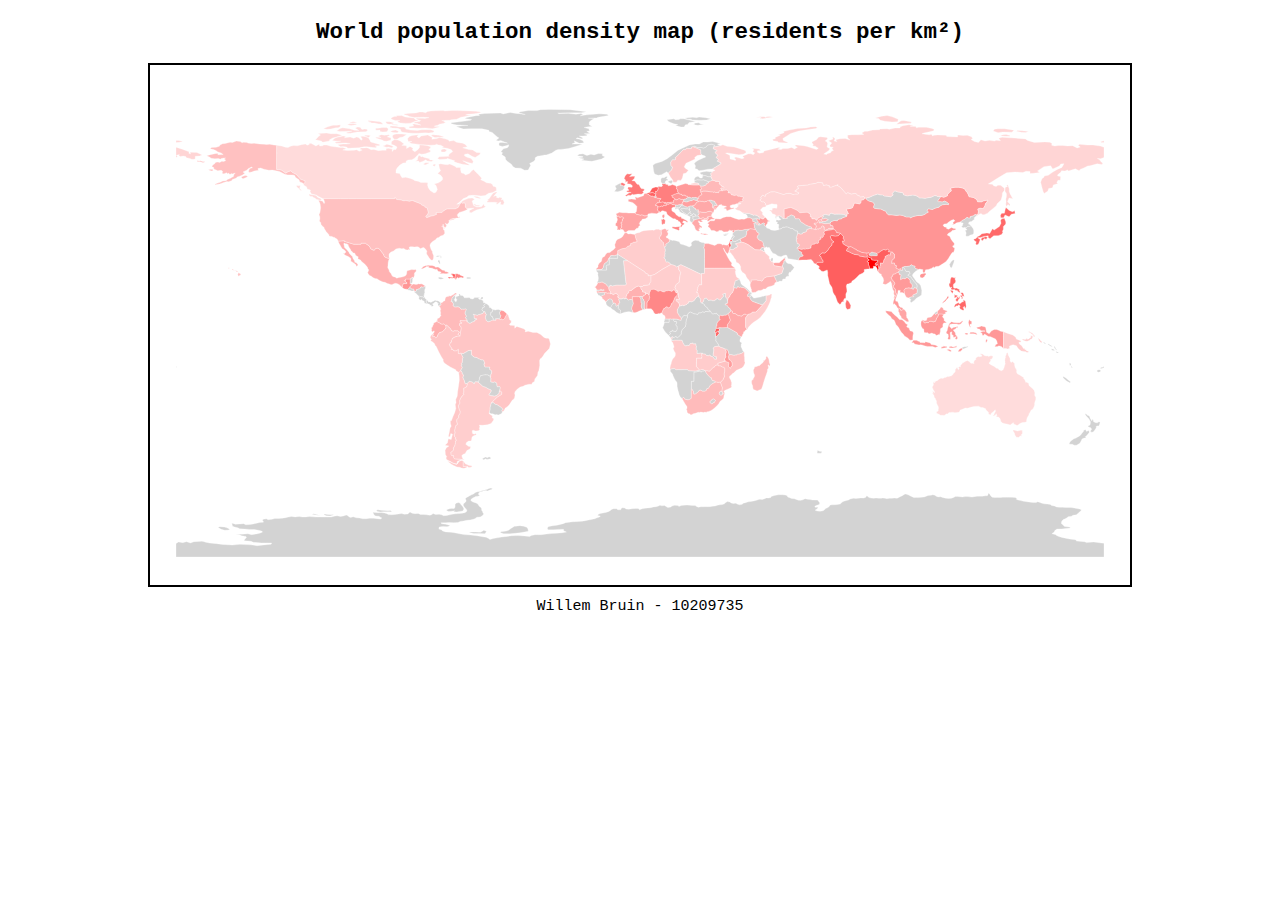
==== homework/week6/d3map/d3map.html @ dbd6b0fc "Week 6" ====
<!DOCTYPE html>
<html>
<head>
<title>KNMI Graph</title>
    <link rel="stylesheet" type="text/css" href="d3map.css">
</head>

<body>
    <div class="title"> <h2> World population density map (residents per km&#178;) </h2></div>
    <!-- JSON object containing data -->
    <div id="container1" style="height: 500px; width: 960px"></div>
    <!-- Datamaps Source -->
    <script src="datamaps-all.js"></script>
    <script src="countries.js"></script>
    <script src="d3map.js"></script>
    <br>
    <div class="title">  Willem Bruin - 10209735 </div>


</html>
---- homework/week6/d3map/d3map.css ----
body {
  font: 10px sans-serif;
}

.title {
    text-align: center;
    font: 15px Courier New, sans-serif;
}

#container1 {
    margin: auto;
    width: 60%;
    border:2px solid #000000;
    padding: 10px;
    z-index: 0;
    text-align: center;
    font: 15px Courier New, sans-serif;
}

.axis path,
.axis line {
  fill: none;
  stroke: #000;
  shape-rendering: crispEdges;
}

.x.axis path {
  display: none;
}

.line {
  fill: none;
  stroke: steelblue;
  stroke-width: 1.5px;
}
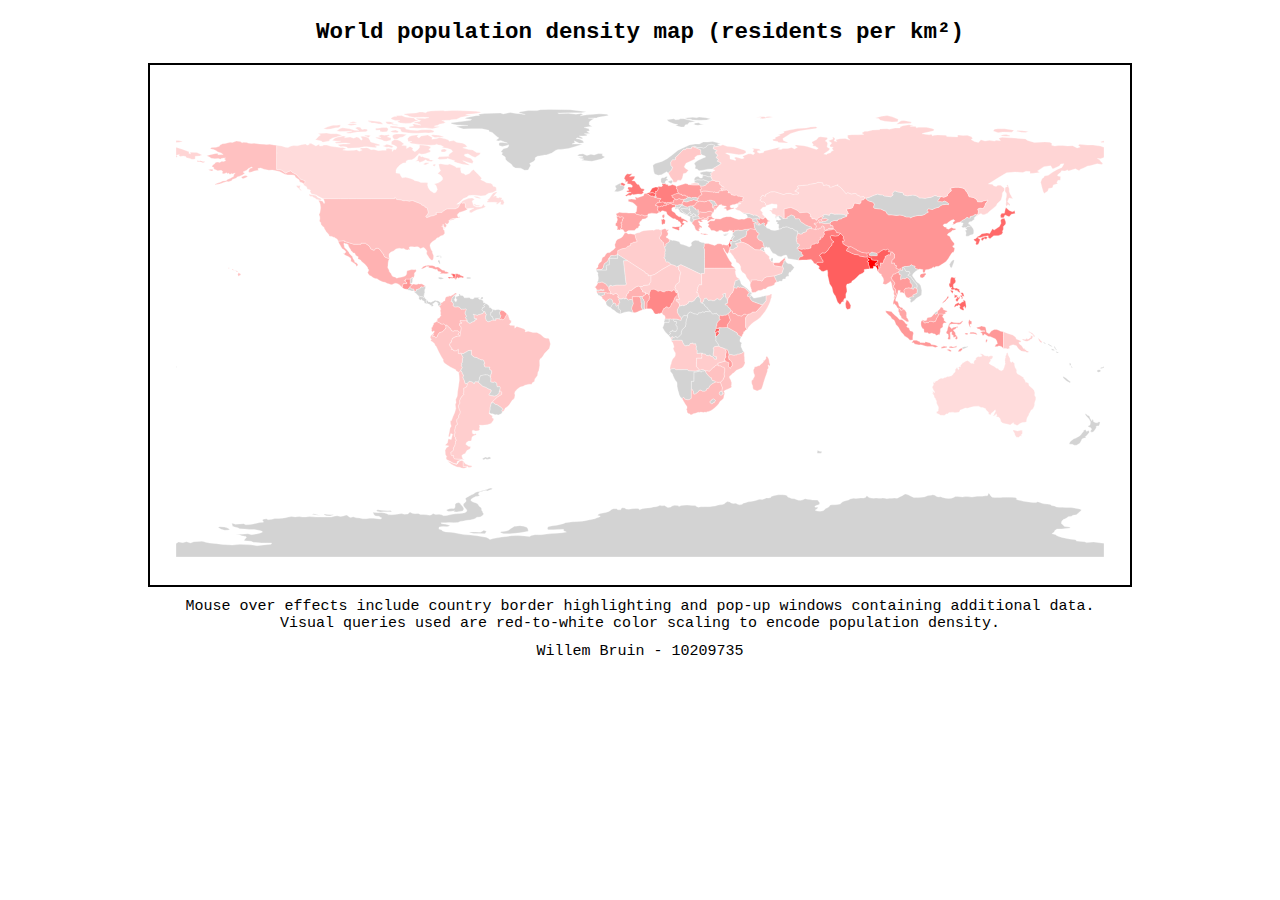
==== commit 411ebcd0: "week6" ====
--- a/homework/week6/d3map/d3map.html
+++ b/homework/week6/d3map/d3map.html
@@ -7,13 +7,15 @@
 
 <body>
     <div class="title"> <h2> World population density map (residents per km&#178;) </h2></div>
-    <!-- JSON object containing data -->
-    <div id="container1" style="height: 500px; width: 960px"></div>
+    <div id="container1" style="position: relative; height: 500px; width: 960px"></div>
     <!-- Datamaps Source -->
     <script src="datamaps-all.js"></script>
     <script src="countries.js"></script>
     <script src="d3map.js"></script>
     <br>
+    <div class="title">  Mouse over effects include country border highlighting and pop-up windows containing additional data. <br>
+        Visual queries used are red-to-white color scaling to encode population density. </div>
+    <br>
     <div class="title">  Willem Bruin - 10209735 </div>
 
 
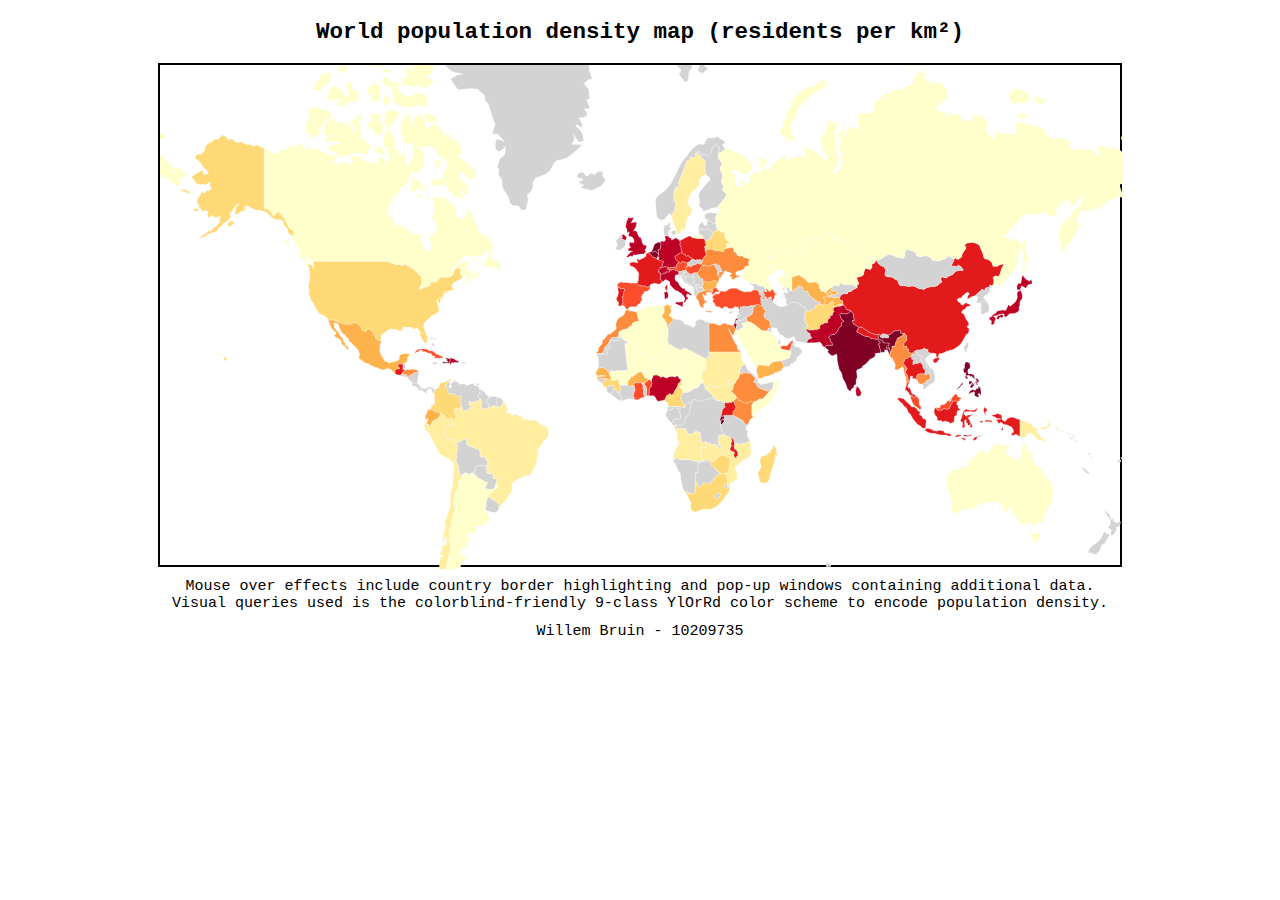
==== commit e34f2276: "d3map final update" ====
--- a/homework/week6/d3map/d3map.html
+++ b/homework/week6/d3map/d3map.html
@@ -9,12 +9,14 @@
     <div class="title"> <h2> World population density map (residents per km&#178;) </h2></div>
     <div id="container1" style="position: relative; height: 500px; width: 960px"></div>
     <!-- Datamaps Source -->
+    <script src="d3.js" charset="utf-8"></script>
+    <script src="topojson.js"></script>
     <script src="datamaps-all.js"></script>
     <script src="countries.js"></script>
     <script src="d3map.js"></script>
     <br>
     <div class="title">  Mouse over effects include country border highlighting and pop-up windows containing additional data. <br>
-        Visual queries used are red-to-white color scaling to encode population density. </div>
+        Visual queries used is the colorblind-friendly 9-class YlOrRd color scheme to encode population density. </div>
     <br>
     <div class="title">  Willem Bruin - 10209735 </div>
 
--- a/homework/week6/d3map/d3map.css
+++ b/homework/week6/d3map/d3map.css
@@ -9,10 +9,7 @@
 
 #container1 {
     margin: auto;
-    width: 60%;
     border:2px solid #000000;
-    padding: 10px;
-    z-index: 0;
     text-align: center;
     font: 15px Courier New, sans-serif;
 }
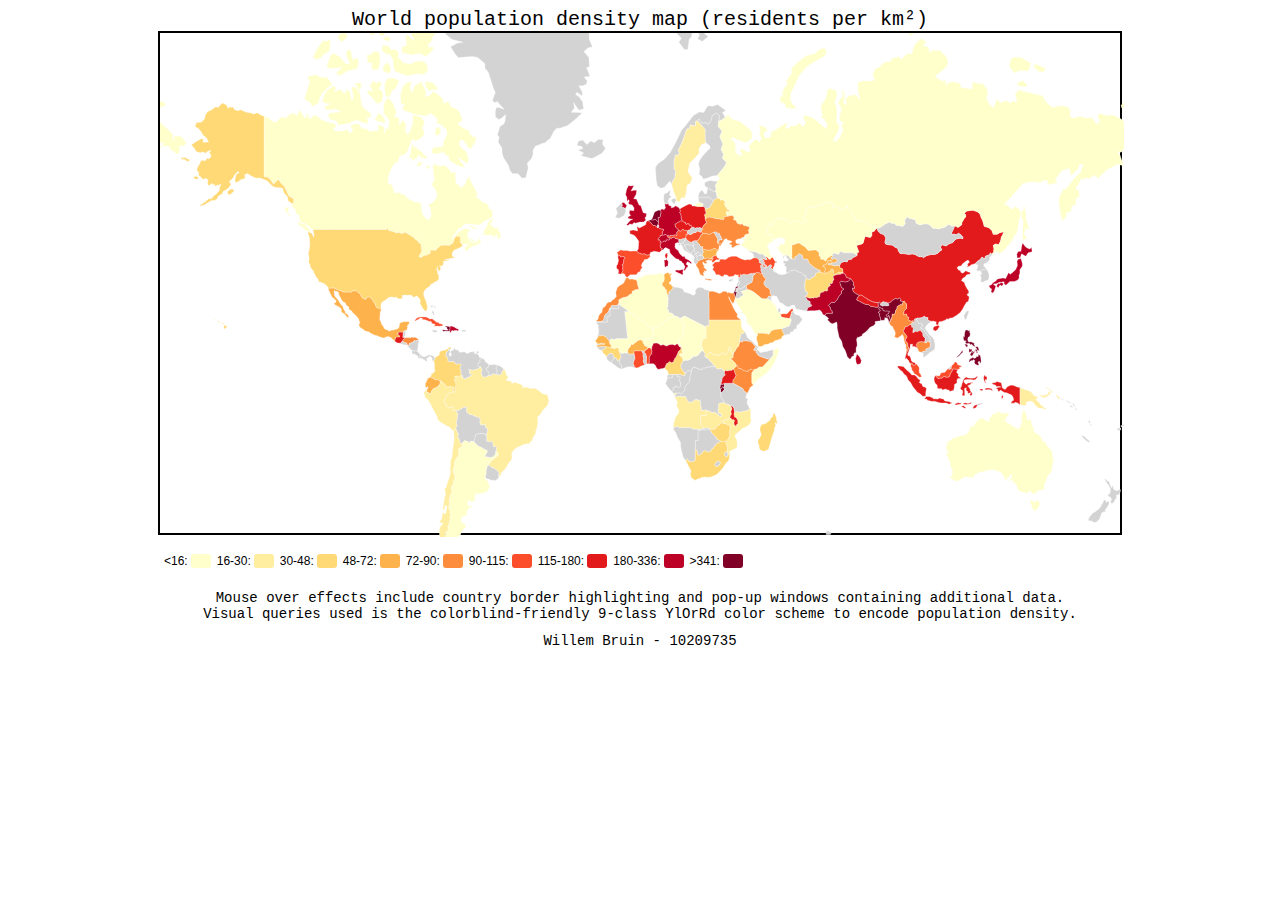
==== commit bf75deed: "d3map style and legend update" ====
--- a/homework/week6/d3map/d3map.html
+++ b/homework/week6/d3map/d3map.html
@@ -6,7 +6,7 @@
 </head>
 
 <body>
-    <div class="title"> <h2> World population density map (residents per km&#178;) </h2></div>
+    <div class="title"> World population density map (residents per km&#178;) </div>
     <div id="container1" style="position: relative; height: 500px; width: 960px"></div>
     <!-- Datamaps Source -->
     <script src="d3.js" charset="utf-8"></script>
@@ -14,11 +14,11 @@
     <script src="datamaps-all.js"></script>
     <script src="countries.js"></script>
     <script src="d3map.js"></script>
-    <br>
-    <div class="title">  Mouse over effects include country border highlighting and pop-up windows containing additional data. <br>
+    <br> <br> <br> <br> <br>
+    <div class="footer">  Mouse over effects include country border highlighting and pop-up windows containing additional data. <br>
         Visual queries used is the colorblind-friendly 9-class YlOrRd color scheme to encode population density. </div>
     <br>
-    <div class="title">  Willem Bruin - 10209735 </div>
+    <div class="footer">  Willem Bruin - 10209735 </div>
 
 
 </html>--- a/homework/week6/d3map/d3map.css
+++ b/homework/week6/d3map/d3map.css
@@ -4,7 +4,12 @@
 
 .title {
     text-align: center;
-    font: 15px Courier New, sans-serif;
+    font: 20px Courier New, sans-serif;
+}
+
+.footer{
+    text-align: center;
+    font: 14px Courier New, sans-serif;
 }
 
 #container1 {
